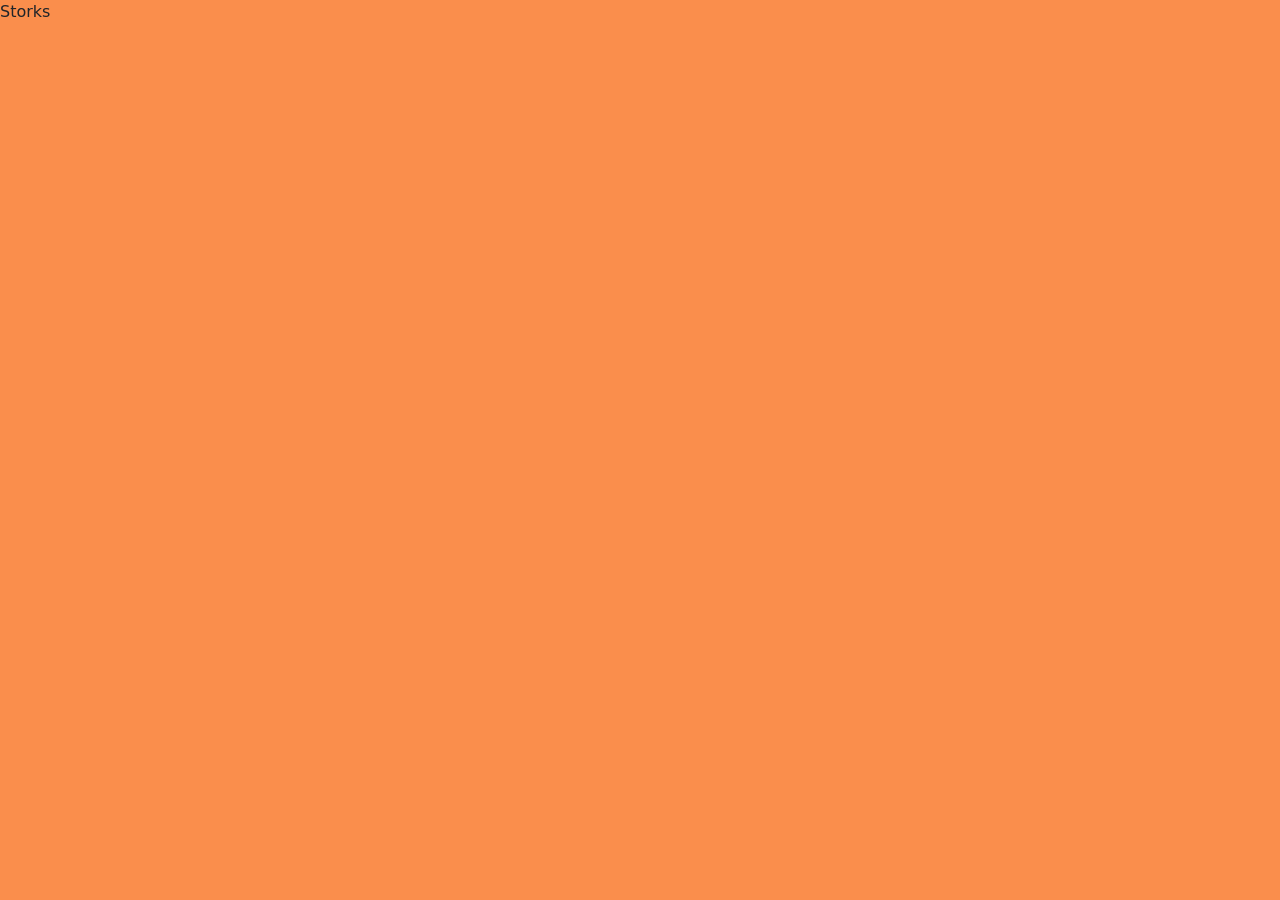
==== index.html @ 76a04ef7 "first commit" ====
<!DOCTYPE html>
<html lang="en">
<head>
    <meta charset="UTF-8">
    <meta name="viewport" content="width=device-width, initial-scale=1.0">
    <title>Storks</title>
    <link href="scss/miestilo.css" rel="stylesheet">
</head>
<body>
    <div>Storks</div>
</body>
</html>
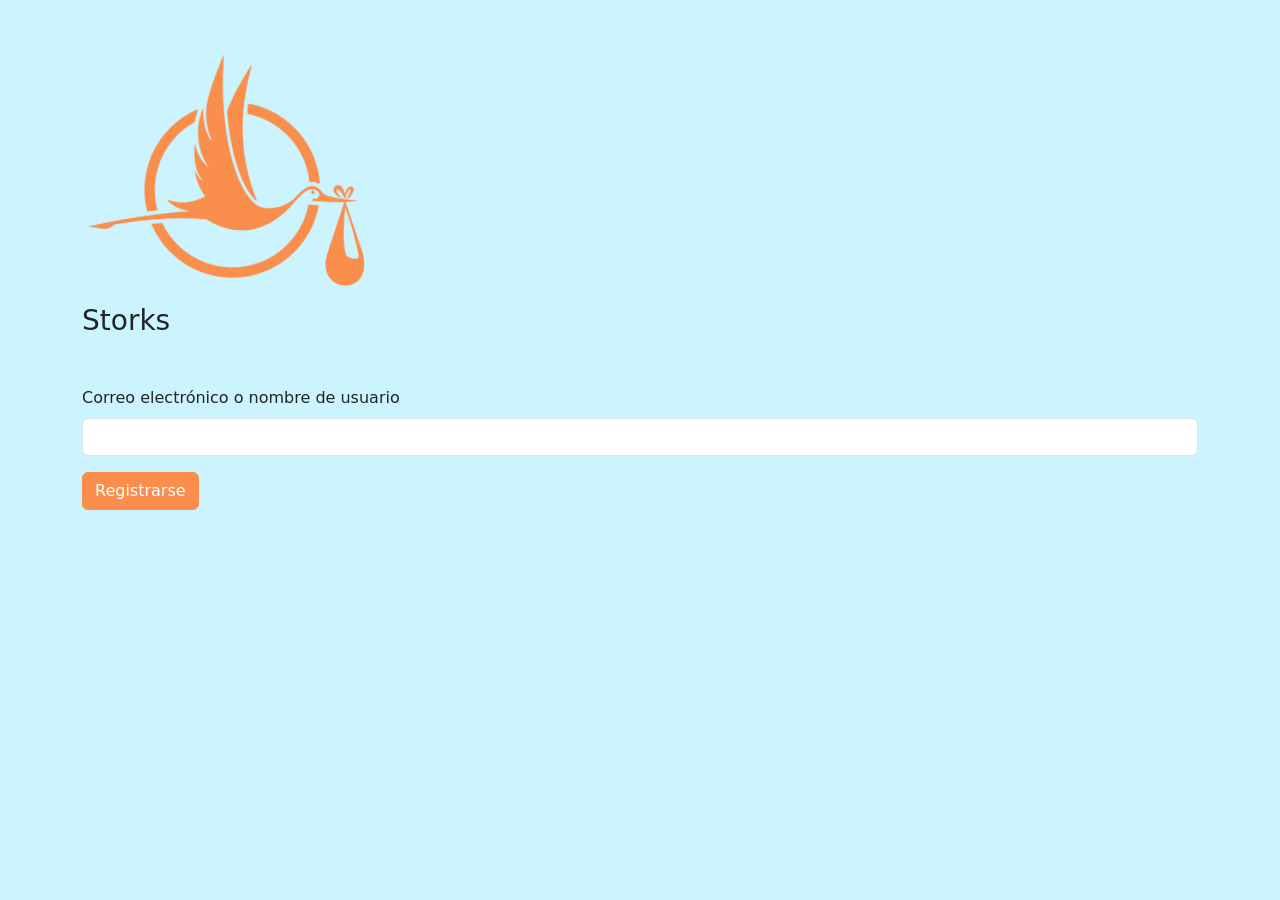
==== commit f75690ba: "segundo commit" ====
--- a/index.html
+++ b/index.html
@@ -7,6 +7,23 @@
     <link href="scss/miestilo.css" rel="stylesheet">
 </head>
 <body>
-    <div>Storks</div>
+
+    <div class="container mt-5">
+        <img src="img/ciguena_na.png" class="logo-ini">
+        <div>
+            <h3 class="name">Storks</h3>
+        </div>
+    </div>
+
+    <div class="container mt-5">
+        <div class="mb-3">
+            <label for="name" class="form-label">Correo electrónico o nombre de usuario</label>
+            <input type="text" id="name" class="form-control" required minlength="3">
+        <div class="invalid-feedback">El nombre debe tener al menos 3 caracteres.</div>
+        </div>
+        <button type="button" class="btn btn-primary">Registrarse</button>
+    </div>
+
+
 </body>
 </html>
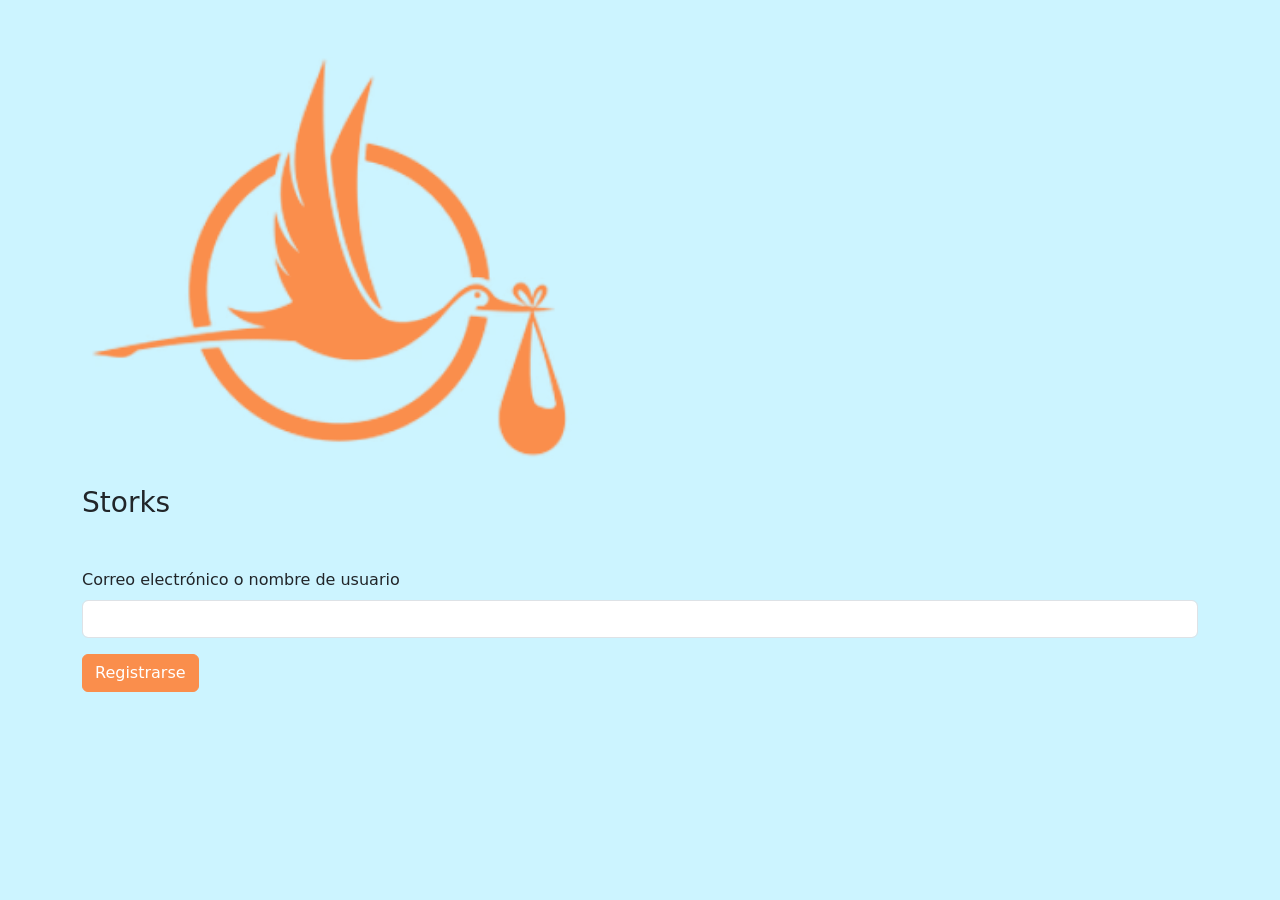
==== commit 97366b7e: "commit 28/10/2026" ====
--- a/index.html
+++ b/index.html
@@ -9,9 +9,9 @@
 <body>
 
     <div class="container mt-5">
-        <img src="img/ciguena_na.png" class="logo-ini">
+        <img src="img/ciguena_na.png" alt="Logo de Storks" style="width: 500px">
         <div>
-            <h3 class="name">Storks</h3>
+            <h3>Storks</h3>
         </div>
     </div>
 
@@ -24,6 +24,9 @@
         <button type="button" class="btn btn-primary">Registrarse</button>
     </div>
 
+    <div>
+        
+    </div>
 
 </body>
 </html>
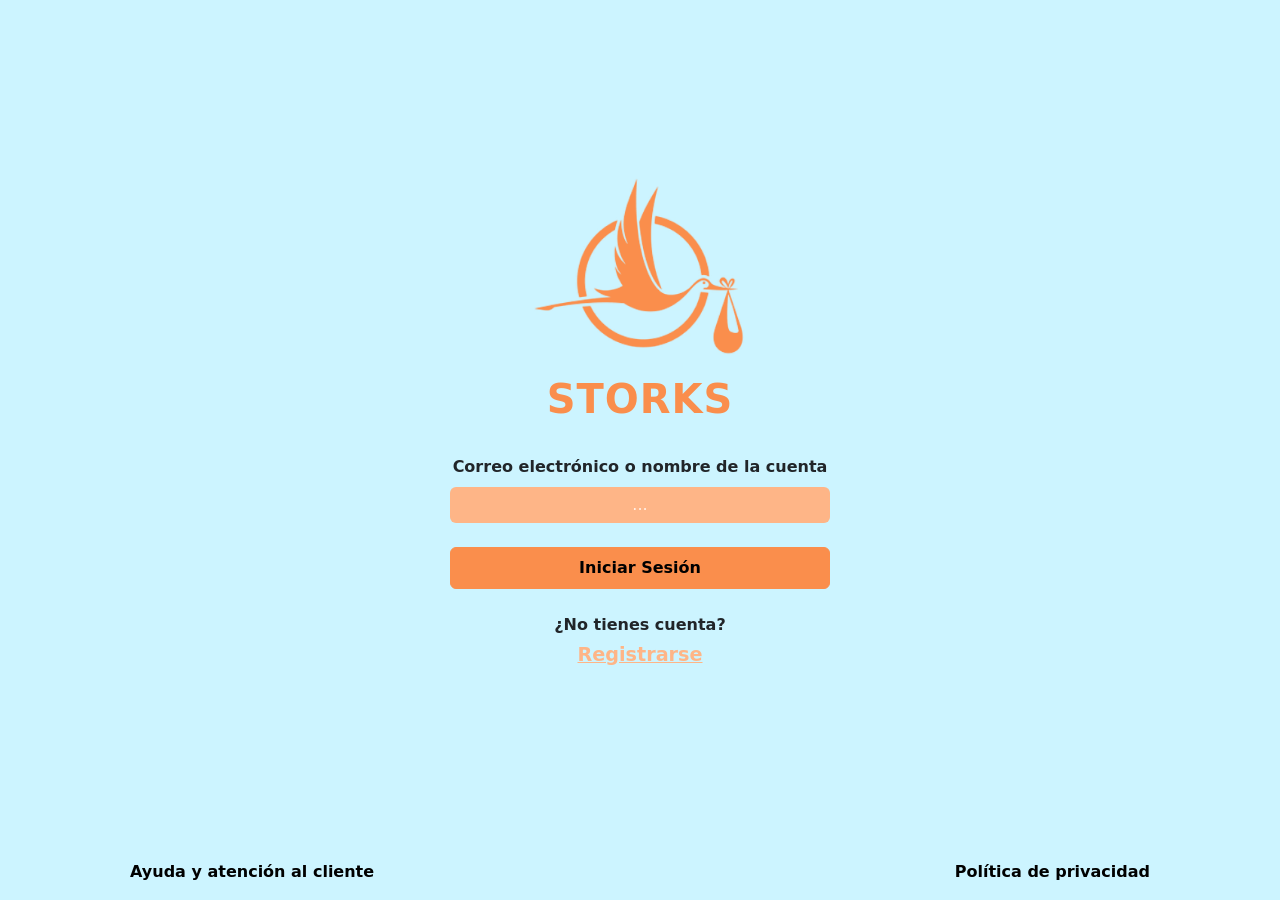
==== commit ff037c70: "Página de inicio de sesión" ====
--- a/index.html
+++ b/index.html
@@ -1,32 +1,50 @@
 <!DOCTYPE html>
-<html lang="en">
+<html lang="es">
 <head>
     <meta charset="UTF-8">
     <meta name="viewport" content="width=device-width, initial-scale=1.0">
-    <title>Storks</title>
+    <title>Storks - Iniciar Sesión</title>
     <link href="scss/miestilo.css" rel="stylesheet">
 </head>
-<body>
+<body class="d-flex flex-column min-vh-100">
 
-    <div class="container mt-5">
-        <img src="img/ciguena_na.png" alt="Logo de Storks" style="width: 500px">
-        <div>
-            <h3>Storks</h3>
+    <!-- Contenido principal centrado -->
+    <main class="container d-flex flex-column align-items-center justify-content-center flex-grow-1 text-center py-4">
+        
+        <!-- Logo y Nombre de la app -->
+        <div class="mb-4">
+            <img src="img/ciguena_na.png" alt="Logo de Storks" class="img-fluid logo-storks mb-2">
+            <h1 class="brand-title">STORKS</h1>
         </div>
-    </div>
 
-    <div class="container mt-5">
-        <div class="mb-3">
-            <label for="name" class="form-label">Correo electrónico o nombre de usuario</label>
-            <input type="text" id="name" class="form-control" required minlength="3">
-        <div class="invalid-feedback">El nombre debe tener al menos 3 caracteres.</div>
+        <!-- Formulario -->
+        <form class="w-100" style="max-width: 380px;">
+            <div class="mb-3 text-center">
+                <label for="username" class="form-label fw-bold mb-2">
+                    Correo electrónico o nombre de la cuenta
+                </label>
+                <input type="text" id="username" class="form-control text-center" placeholder="..." required minlength="3">
+                <div class="invalid-feedback">El nombre debe tener al menos 3 caracteres.</div>
+            </div>
+
+            <button type="submit" class="btn btn-primary w-100 py-2 fw-bold mt-2">Iniciar Sesión</button>
+        </form>
+
+        <!-- Sección de Registro -->
+        <div class="mt-4">
+            <p class="mb-1 fw-bold fs-6">¿No tienes cuenta?</p>
+            <a href="#" class="register-link">Registrarse</a>
         </div>
-        <button type="button" class="btn btn-primary">Registrarse</button>
-    </div>
 
-    <div>
-        
-    </div>
+    </main>
+
+    <!-- Footer / Pie de página -->
+    <footer class="container py-3">
+        <div class="d-flex justify-content-between align-items-center px-md-5">
+            <a href="#" class="footer-link">Ayuda y atención al cliente</a>
+            <a href="#" class="footer-link">Política de privacidad</a>
+        </div>
+    </footer>
 
 </body>
 </html>
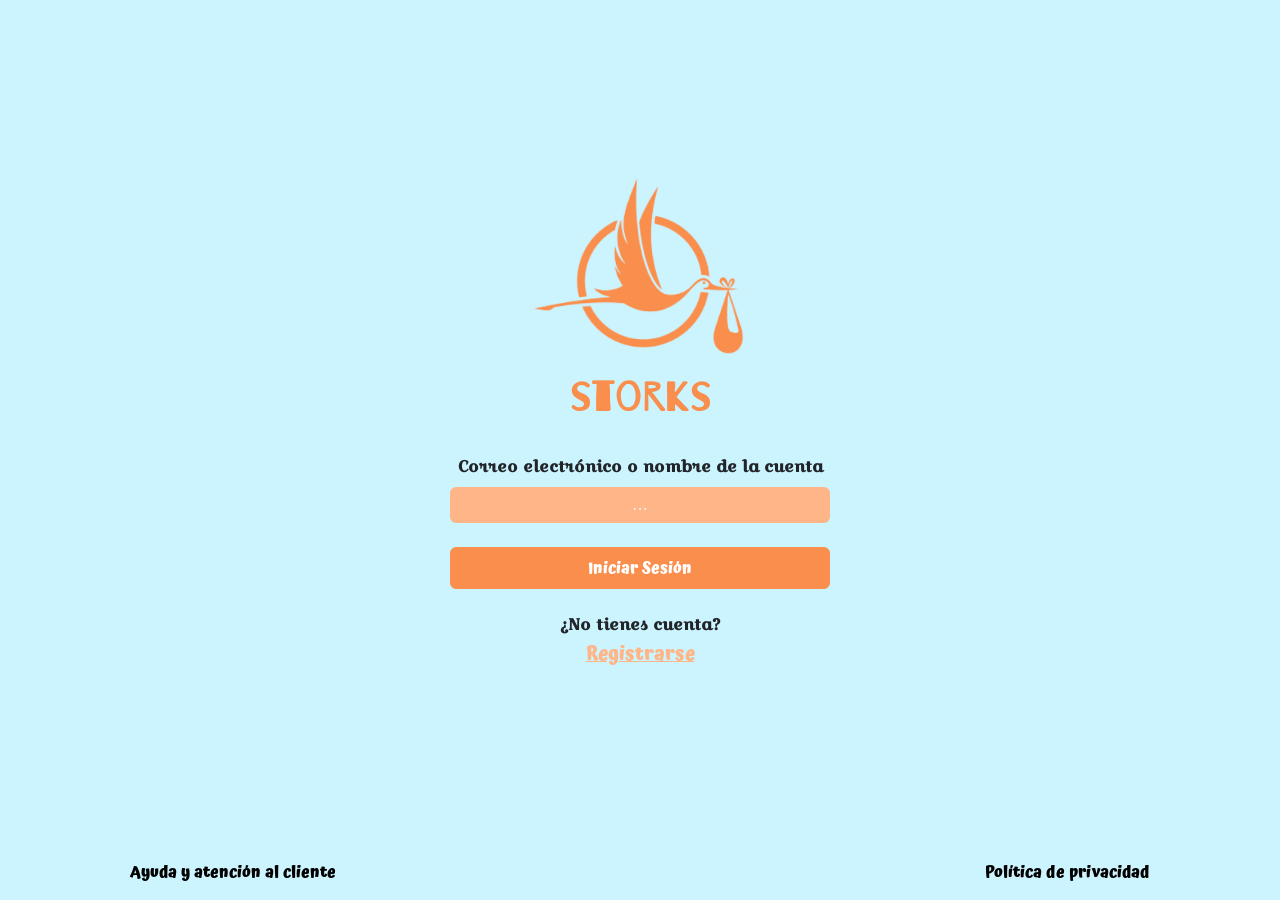
==== commit 7733751e: "Cambios finales para la primera entrega" ====
--- a/index.html
+++ b/index.html
@@ -4,6 +4,9 @@
     <meta charset="UTF-8">
     <meta name="viewport" content="width=device-width, initial-scale=1.0">
     <title>Storks - Iniciar Sesión</title>
+    <link rel="preconnect" href="https://fonts.googleapis.com">
+    <link rel="preconnect" href="https://fonts.gstatic.com" crossorigin>
+    <link href="https://fonts.googleapis.com/css2?family=Atma:wght@400;700&family=Barrio&family=BIZ+UDGothic:wght@400;700&family=Croissant+One&family=Inter:wght@400;600;700&display=swap" rel="stylesheet">
     <link href="scss/miestilo.css" rel="stylesheet">
 </head>
 <body class="d-flex flex-column min-vh-100">
@@ -14,25 +17,25 @@
         <!-- Logo y Nombre de la app -->
         <div class="mb-4">
             <img src="img/ciguena_na.png" alt="Logo de Storks" class="img-fluid logo-storks mb-2">
-            <h1 class="brand-title">STORKS</h1>
+            <h1 class="brand-title">storks</h1>
         </div>
 
         <!-- Formulario -->
         <form class="w-100" style="max-width: 380px;">
             <div class="mb-3 text-center">
-                <label for="username" class="form-label fw-bold mb-2">
+                <label for="username" class="form-label custom-label fw-bold mb-2">
                     Correo electrónico o nombre de la cuenta
                 </label>
                 <input type="text" id="username" class="form-control text-center" placeholder="..." required minlength="3">
                 <div class="invalid-feedback">El nombre debe tener al menos 3 caracteres.</div>
             </div>
 
-            <button type="submit" class="btn btn-primary w-100 py-2 fw-bold mt-2">Iniciar Sesión</button>
+            <button type="submit" class="custom-button btn btn-primary w-100 py-2 fw-bold mt-2">Iniciar Sesión</button>
         </form>
 
         <!-- Sección de Registro -->
         <div class="mt-4">
-            <p class="mb-1 fw-bold fs-6">¿No tienes cuenta?</p>
+            <p class="mb-1 fw-bold fs-6 custom-label">¿No tienes cuenta?</p>
             <a href="#" class="register-link">Registrarse</a>
         </div>
 
